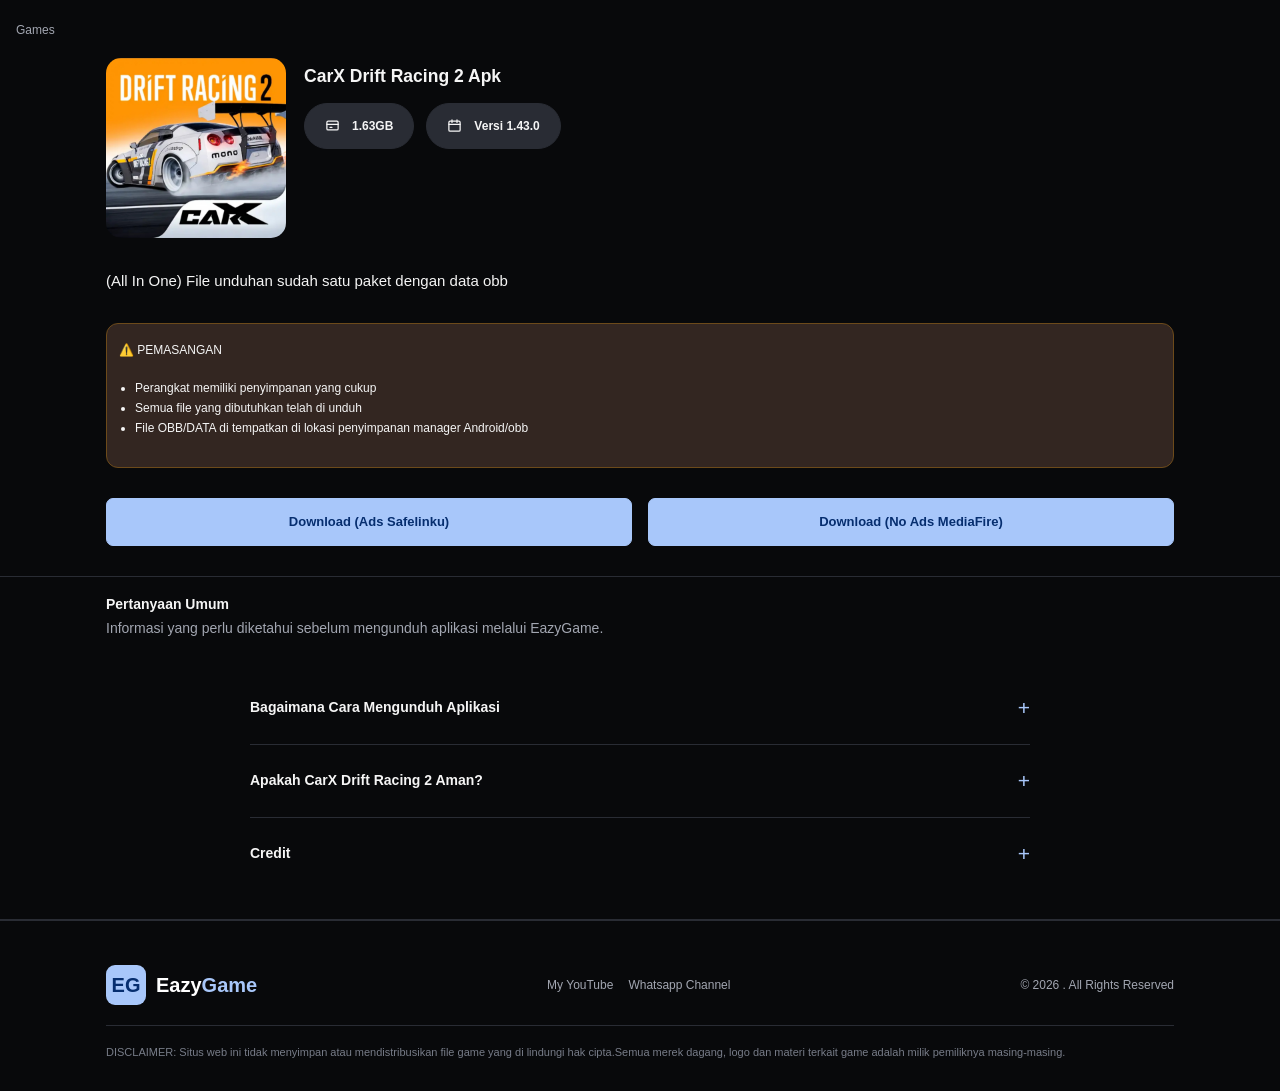
==== car/carXdriving2.html @ 4e1b2ddf "update" ====
<!DOCTYPE html>
<html lang="id">

<head>
  <meta charset="UTF-8">
  <meta name="viewport" content="width=device-width, initial-scale=1">
  <title>Page Download</title>
  <link rel="stylesheet" href="./../style.css" />
</head>

<body>
  <div class="breadcrumb">
    <span>Games</span>
  </div>
  
  <section class="section section-border">
    <div class="container">
      
      <div class="separator">
        <img class="app-icon" border="0" src="./../assets/ic-carXd2.jpg" width="400" />
        
        <div class="app-info">
          <h3>
            CarX Drift Racing 2 Apk
          </h3>
          
          <div class="metadata">
            
            <div class="meta-item">
              <svg viewBox="0 0 24 24" aria-hidden="true">
                <rect x="3" y="5" width="18" height="14" rx="2" />
                <path d="M3 10h18" />
                <path d="M8 15h3" />
              </svg>
              <span>1.63GB</span>
            </div>
            
            <div class="meta-item">
              <svg viewBox="0 0 24 24" aria-hidden="true">
                <rect x="3" y="5" width="18" height="16" rx="2" />
                <path d="M16 3v4M8 3v4M3 10h18" />
              </svg>
              <span>Versi 1.43.0</span>
            </div>
            
          </div>
        </div>
      </div>
      
      <div class="post">
        <span>(All In One) File unduhan sudah satu paket dengan data obb</span>
      </div>
      
      <div class="warning">
        <span>
          ⚠️ PEMASANGAN
          <ul>
            <li>Perangkat memiliki penyimpanan yang cukup</li>
            <li>Semua file yang dibutuhkan telah di unduh</li>
            <li>File OBB/DATA di tempatkan di lokasi penyimpanan manager Android/obb</li>
          </ul>
        </span>
      </div>
      
      
      <div class="panel">
        <a class="button primary" href="https://sfl.gl/KgIOgLUL">
          Download (Ads Safelinku)
        </a>
        
        <a class="button" href="https://bayarlink.com/bmhFD8">
          Download (No Ads MediaFire)
        </a>
      </div>
      
    </div>
  </section>
  
  <!-- FAQ -->
  <section class="section section-border" id="faq">
    <div class="container">
      
      <div class="section-heading">
        <div class="eyebrow">Pertanyaan Umum</div>
        <p>
          Informasi yang perlu diketahui sebelum mengunduh
          aplikasi melalui EazyGame.
        </p>
      </div>
      
      <div class="faq">
        <details>
          <summary>Bagaimana Cara Mengunduh Aplikasi</summary>
          <p>
          <ol>
            <li>(Ads) Unduhan akan dimulai setelah melewati iklan Safelinku.</li>
            <li>(No Ads) Unduhan Langsung dimulai tanpa melewati iklan</li>
          </ol>
          </p>
        </details>
        
        <details>
          <summary>Apakah CarX Drift Racing 2 Aman?</summary>
          <p>
            100% aman, setiap build di modifikasi secara manual, di uji pada ponsel sungguhan dan di pindai sebelum dirilis,Tidak ada malware sama sekali
          </p>
        </details>
        
        <details>
          <summary>Credit</summary>
          <p>
            © AndnixSH - PlatinMods.com
          </p>
        </details>
      </div>
      
    </div>
  </section>
  
  <!-- FOOTER -->
  <footer class="footer">
    <div class="container">
      
      <div class="footer-row">
        
        <a href="#home" class="brand">
          <span class="brand-icon">EG</span>
          <span style="color:white;">Eazy<em>Game</em></span>
        </a>
        
        <div class="footer-links">
          <a href="https://youtube.com/@kickgoalss?si=Hz1RUzX2TcdboWDl">My YouTube</a>
          <a href="https://whatsapp.com/channel/0029VbDRZhBJ3jutFcjB191I">Whatsapp Channel</a>
        </div>
        
        <span>
          © <span id="current-year">2026</span> . All Rights Reserved
        </span>
        
      </div>
      
      <div class="disclaimer">
        DISCLAIMER: Situs web ini tidak menyimpan atau mendistribusikan file game yang di lindungi hak cipta.Semua merek dagang, logo dan materi terkait game adalah milik pemiliknya masing-masing.
      </div>
      
    </div>
  </footer>
</body>

</html>
---- style.css ----
:root {
    --bg: #08090b;
    --surface: #111318;
    --surface2: #171920;
    --line: #292c34;
    --text: #f5f5f5;
    --textAccent: #062E6F;
    --muted: #a2a6b1;
    --accent: #A8C7FA;
}

* {
    box-sizing: border-box;
    margin: 0;
    padding: 0;
    -webkit-tap-highlight-color: transparent;
    -webkit-touch-callout: none;
}

body {
    background: var(--bg);
    color: var(--text);
    font-family: Arial, Helvetica, sans-serif;
    line-height: 1.7;
    font-size: 15px;
}

html {
    scroll-behavior: smooth;
    scroll-padding-top: 90px;
}

a {
    text-decoration: none;
    color: inherit;
}

a,
button,
img {
    user-select: none;
    -webkit-user-select: none;
    -webkit-user-drag: none;
}

.breadcrumb {
    padding-top: 16px;
    padding-left: 16px;
}

.breadcrumb span {
    font-size: 12px;
    color: var(--muted);
}

.separator {
    display: flex;
    align-items: flex-start;
    gap: 18px;
    margin-bottom: 30px;
}

.separator .app-icon {
    width: 180px;
    height: 180px;
    border-radius: 15px;
    flex-shrink: 0;
    object-fit: cover;
}

.separator .app-info h3 {
    line-height: 1.2;
    margin: 8px 0 16px;
    font-weight: 750;
    overflow-wrap: anywhere;
}

/* Ukuran file dan tanggal */
.metadata {
    display: flex;
    align-items: center;
    flex-wrap: wrap;
    gap: 12px
}

.meta-item {
    background: var(--line);
    border: 1px solid var(--line);
    border-radius: 40px;
    display: inline-flex;
    align-items: center;
    gap: 12px;
    white-space: nowrap;
    padding: 12px 20px;
    font-size: 12px;
    font-weight: 700;
}

.meta-item svg {
    width: 15px;
    height: 15px;
    flex-shrink: 0;
    fill: none;
    stroke: currentColor;
    stroke-width: 2;
    stroke-linecap: round;
    stroke-linejoin: round;
}

/* SECTION */
.section {
    padding-bottom: 30px;
}

.section-border {
    border-bottom: 1px solid var(--line);
}

.section-heading {
    margin-bottom: 32px;
}

.section-heading h2 {
    margin: 10px 0;
    font-size: clamp(27px, 4vw, 39px);
    letter-spacing: -1.2px;
    line-height: 1.2;
}

.section-heading p {
    max-width: 650px;
    color: var(--muted);
    font-size: 14px;
}


.container {
    width: 100%;
    max-width: 1100px;
    margin: auto;
    padding-top: 16px;
    padding-left: 16px;
    padding-right: 16px;
}

.panel {
    display: flex;
    /* flex-direction: column; */
    gap: 16px;
}

.button {
    width: 100%;
    display: inline-flex;
    align-items: center;
    justify-content: center;
    gap: 8px;
    padding: 12px 19px;
    border: 1px solid var(--accent);
    border-radius: 7px;
    background: var(--accent);
    color: var(--textAccent);
    font-size: 13px;
    font-weight: 800;
    cursor: pointer;
    transition: opacity 0.2s, transform 0.2s;
}

.button:hover {
    opacity: 0.86;
    transform: translateY(-2px);
}

.warning {
    padding: 12px;
    background: #332621;
    border: 1px solid #6C4A1A;
    border-radius: 12px;
    margin-bottom: 30px;
}

.warning span {
    font-size: 12px;
}

.warning span ul {
    padding: 16px;
}

.post {
    margin-bottom: 30px;
}
.eyebrow {
    font-size: 14px;
    font-weight: 800;
}

/* FAQ */
.faq {
    max-width: 780px;
    margin: auto;
}

.faq details:last-child {
    border-bottom: none;
}

details {
    padding: 18px 0;
    border-bottom: 1px solid var(--line);
}

summary {
    align-items: center;
    display: flex;
    justify-content: space-between;
    gap: 15px;
    cursor: pointer;
    list-style: none;
    font-size: 14px;
    font-weight: 700;
}

summary::-webkit-details-marker {
    display: none;
}

summary::after {
    content: "+";
    color: var(--accent);
    font-size: 21px;
    font-weight: 400;
}

details[open] summary::after {
    content: "−";
}

details p {
    margin-top: 13px;
    color: var(--muted);
    font-size: 13px;
    line-height: 1.9;
}

details ol {
    padding-left: 16px;
}

details li {
    color: var(--muted);
    font-size: 13px;
}

/* FOOTER */
.footer {
    padding: 28px 0;
    border-top: 1px solid var(--line);
    color: var(--muted);
    font-size: 12px;
}

.brand {
    display: flex;
    align-items: center;
    font-size: 20px;
    font-weight: 900;
    white-space: nowrap;
    gap: 10px;
}

.brand-icon {
    width: 40px;
    height: 40px;
    font-size: 20px;
    font-weight: 900;
    color: var(--textAccent);
    background: var(--accent);
    border-radius: 9px;
    place-items: center; 
    display: grid;
}

.brand em {
    font-style: normal; 
    color: var(--accent);
}

.footer-row {
    display: flex;
    align-items: center;
    justify-content: space-between;
    flex-wrap: wrap;
    gap: 15px;
}

.footer-links {
    display: flex;
    flex-wrap: wrap;
    gap: 15px;
}

.footer a:hover {
    color: var(--accent);
}

.disclaimer {
    margin-top: 20px;
    padding-top: 16px;
    border-top: 1px solid var(--line);
    color: #777c88;
    font-size: 11px;
    line-height: 1.9;
}




/* MOBILE */
@media (max-width: 760px) {
    .separator .app-icon {
        width: 100px;
        height: 100px;
    }
    
    .metadata {
        gap: 8px;
    }
    
    .meta-item {
        gap: 7px;
        padding: 5px 10px;
        font-size: 11px;
    }
    
    .meta-item svg {
        width: 14px;
        height: 14px;
    }
    
    .panel {
        flex-direction: column;
    }
}
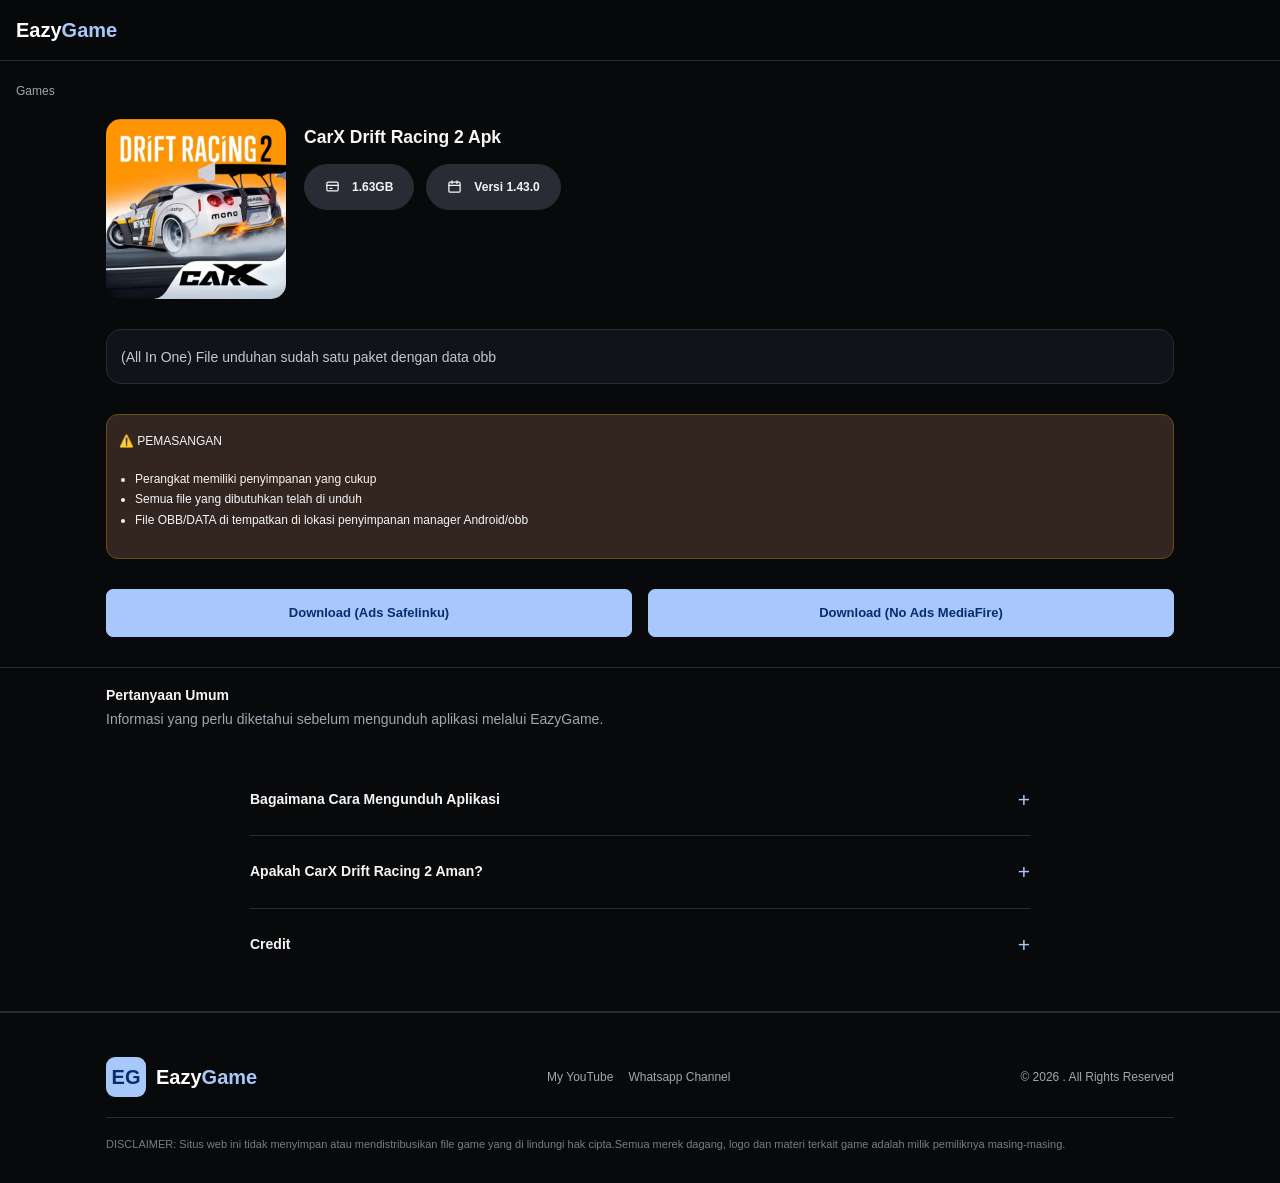
==== commit 3aaadbf5: "update" ====
--- a/car/carXdriving2.html
+++ b/car/carXdriving2.html
@@ -9,6 +9,13 @@
 </head>
 
 <body>
+  <header class="site-header">
+    <div class="navbar">
+      <div class="brand">
+        <span style="color:white;">Eazy<em>Game</em></span>
+      </div>
+    </div>
+  </header>
   <div class="breadcrumb">
     <span>Games</span>
   </div>
@@ -147,4 +154,4 @@
   </footer>
 </body>
 
-</html>
+</html>
--- a/style.css
+++ b/style.css
@@ -41,6 +41,33 @@
     user-select: none;
     -webkit-user-select: none;
     -webkit-user-drag: none;
+}
+
+ul {
+    padding-left: 16px;
+}
+
+.site-header {
+    position: sticky;
+top: 0;
+z-index: 9999;
+width: 100%;
+background: rgba(8, 9, 11, 0.94);
+border-bottom: 1px solid var(--line);
+backdrop-filter: blur(50px);
+-webkit-backdrop-filter: blur(50px);
+}
+
+.navbar {
+    min-height: 60px;
+    display: flex;
+    align-items: center;
+    justify-content: space-between;
+    gap: 20px;
+    
+}
+.navbar .brand {
+    margin-left: 16px;
 }
 
 .breadcrumb {
@@ -188,8 +215,18 @@
 }
 
 .post {
+    padding: 14px;
+    border: 1px solid var(--line);
+    background: #111318;
+    border-radius: 15px;
     margin-bottom: 30px;
 }
+
+.post span {
+    font-size: 14px;
+    color: #C4C7D0;
+}
+
 .eyebrow {
     font-size: 14px;
     font-weight: 800;
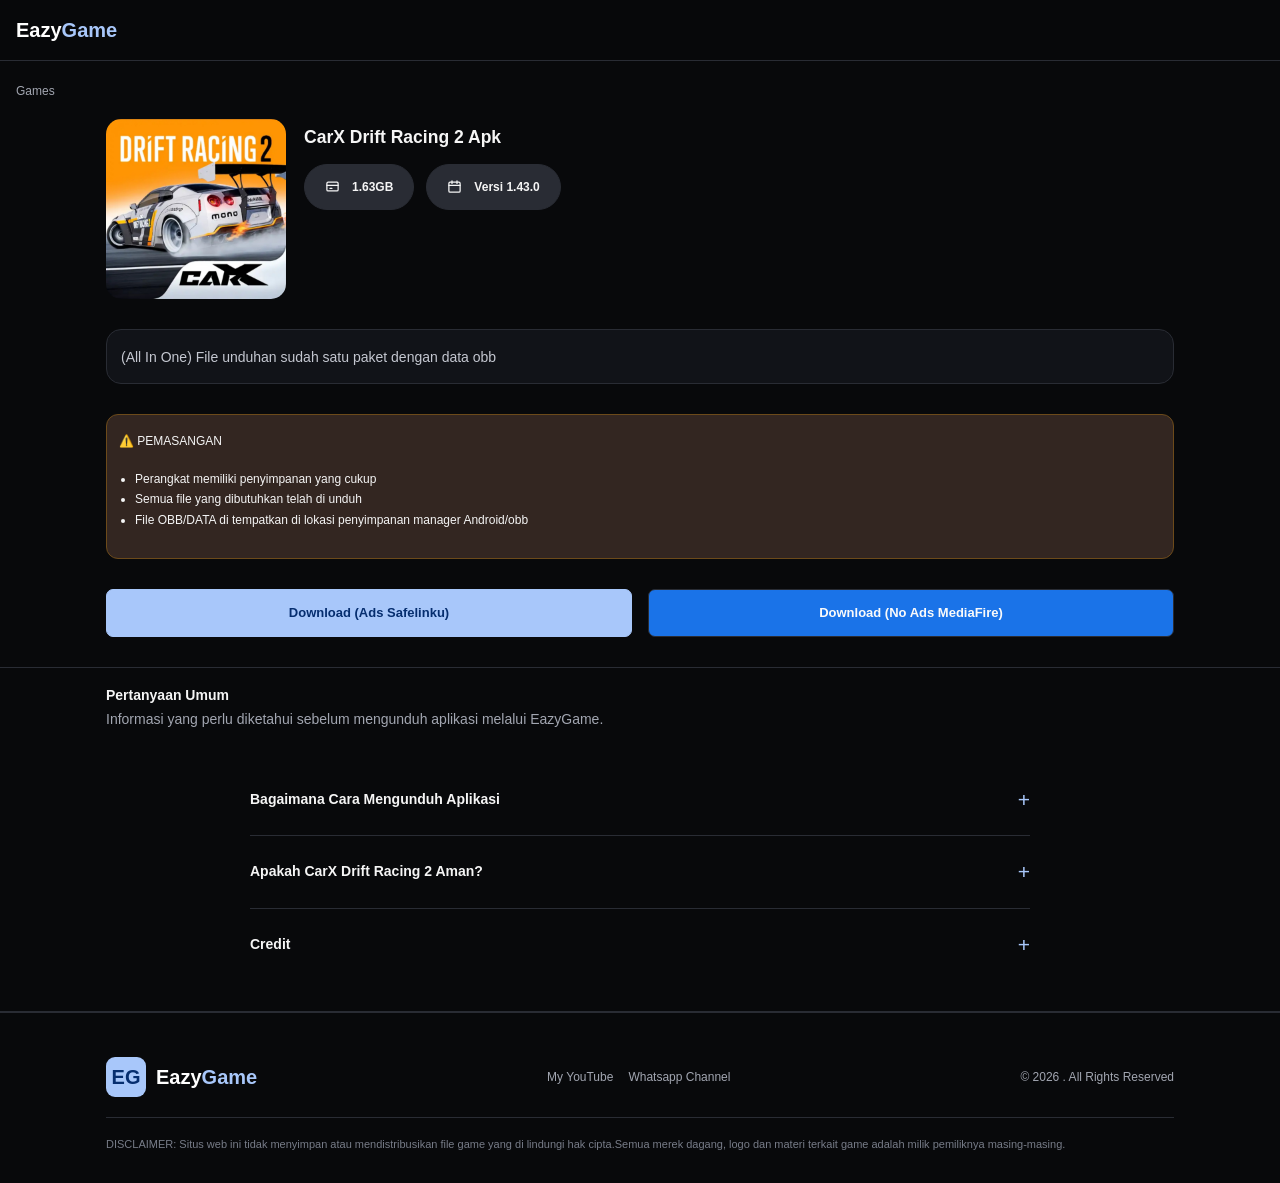
==== commit 67091a88: "update" ====
--- a/car/carXdriving2.html
+++ b/car/carXdriving2.html
@@ -71,11 +71,11 @@
       
       
       <div class="panel">
-        <a class="button primary" href="https://sfl.gl/KgIOgLUL">
+        <a class="button" href="https://sfl.gl/KgIOgLUL">
           Download (Ads Safelinku)
         </a>
         
-        <a class="button" href="https://bayarlink.com/bmhFD8">
+        <a class="button primary" href="https://bayarlink.com/bmhFD8">
           Download (No Ads MediaFire)
         </a>
       </div>
--- a/style.css
+++ b/style.css
@@ -49,13 +49,13 @@
 
 .site-header {
     position: sticky;
-top: 0;
-z-index: 9999;
-width: 100%;
-background: rgba(8, 9, 11, 0.94);
-border-bottom: 1px solid var(--line);
-backdrop-filter: blur(50px);
--webkit-backdrop-filter: blur(50px);
+    top: 0;
+    z-index: 9999;
+    width: 100%;
+    background: rgba(8, 9, 11, 0.94);
+    border-bottom: 1px solid var(--line);
+    backdrop-filter: blur(0px);
+    -webkit-backdrop-filter: blur(0px);
 }
 
 .navbar {
@@ -66,6 +66,7 @@
     gap: 20px;
     
 }
+
 .navbar .brand {
     margin-left: 16px;
 }
@@ -198,6 +199,12 @@
     transform: translateY(-2px);
 }
 
+.button.primary {
+    background: #1A73E8;
+    border-color: var(--line);
+    color: #fafafa;
+}
+
 .warning {
     padding: 12px;
     background: #332621;
@@ -314,12 +321,12 @@
     color: var(--textAccent);
     background: var(--accent);
     border-radius: 9px;
-    place-items: center; 
+    place-items: center;
     display: grid;
 }
 
 .brand em {
-    font-style: normal; 
+    font-style: normal;
     color: var(--accent);
 }
 
@@ -378,4 +385,4 @@
     .panel {
         flex-direction: column;
     }
-}
+}
